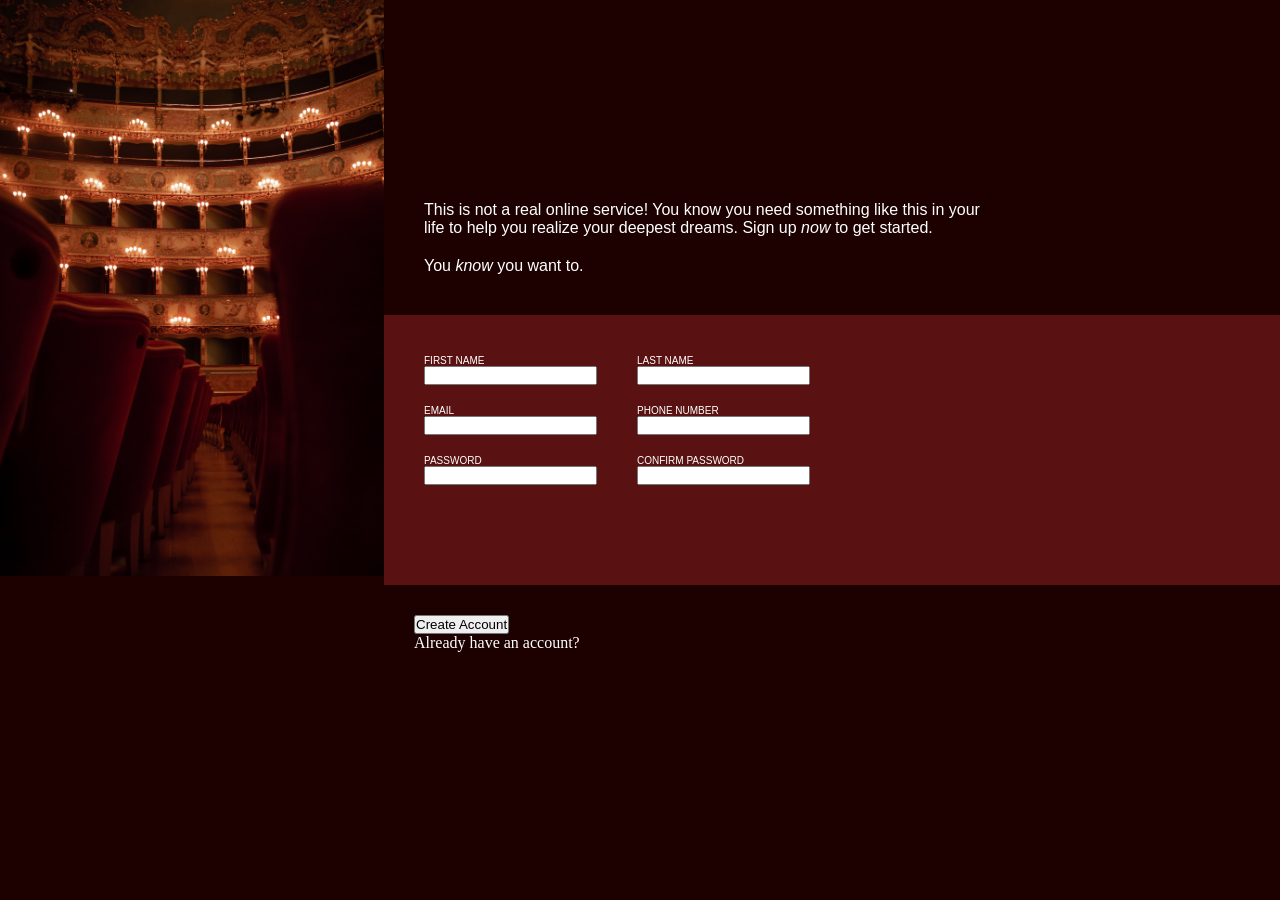
==== sign_up.html @ a529c9d2 "finished basic structure inc. image, header, footer, and form" ====
<!DOCTYPE html>
<html lang="en">
<head>
    <meta charset="UTF-8">
    <meta http-equiv="X-UA-Compatible" content="IE=edge">
    <meta name="viewport" content="width=device-width, initial-scale=1.0">
    <link rel="stylesheet" href="styles.css">
    <title>Sign-up Form</title>
</head>
<body>
    <div class="image">
        <img src="opera.jpg" alt="fern">
    </div>
    <div class="main">
        <header class="header">
            <p>This is not a real online service! You know you need something like this in your life to help you realize your deepest dreams. Sign up <em>now</em> to get started.</p>
            <p>You <em>know</em> you want to.</p>
        </header>
        <div class="form">
            <p></p>
            <form action="" method="GET" class="sign-up-form">
                <div class="row">
                    
                        <div class="form-group">
                            <label for="first_name">FIRST NAME</label>
                            <input type="text" id="first_name" name="first_name">
                        </div>
                   
                        <div class="form-group">
                            <label for="last_name">LAST NAME</label>
                            <input type="text" id="last_name" name="last_name">
                        </div>
                    
                </div>

                <div class="row">
                    <div class="form-group">
                        <label for="email">EMAIL</label>
                        <input type="email" id="email" name="email">
                    </div>
                    <div class="form-group">
                        <label for="phone_number">PHONE NUMBER</label>
                        <input type="tel" id="phone_number" name="phone_number">
                    </div>
                </div>

                <div class="row">
                    <div class="form-group">
                        <label for="password">PASSWORD</label>
                        <input type="text" id="password" name="password">
                    </div>
                    <div class="form-group">
                        <label for="confirmpw">CONFIRM PASSWORD</label>
                        <input type="text" id="confirmpw" name="confirmpw">
                    </div>
                </div>

            </form>
        </div>
        <footer class="footer">
            <button type="button">Create Account</button>
            <p>Already have an account?</p>
        </footer>
    </div>
</body>
</html>
---- styles.css ----
* {
    margin: 0;
    padding: 0;
    box-sizing: border-box;
}

body {
    display: flex;
    background-color: rgb(29,0,0);
}

.main {
    display: flex;
    flex-direction: column;
    min-width: 70vw;
    min-height: 100vh;

}

.image {
    min-height: 100vh;

}

img {
    max-width: 100%;
    max-height: 100%;
    display: block;
}

.header {
    display: flex;
    flex-direction: column;
    justify-content: flex-end;

    padding: 30px;
    min-height: 35%;
    
    background-color: rgb(29, 0, 0);
    font-family: Helvetica, Arial, sans-serif;
    color: white;
}

.header > p {
    padding: 10px;
}
p {
    max-width: 65ch;
}

.form {
    padding: 30px;
    min-height: 30%;

    background-color:rgb(89, 17, 17);
    font-family: Helvetica, Arial, sans-serif;
    font-size: 10px;;
    color: white;
}

.footer {
    padding: 30px;
    background-color: rgb(29, 0, 0);
    min-height: 35%;

    color: white;
}

.sign-up-form {
    display: flex;
    flex-direction: column;
}


.form-group {
    display: flex;
    flex-direction: column;
    margin-right: 40px;
}

.row {
    display: flex;
    flex-direction: row;

    padding: 10px;
}
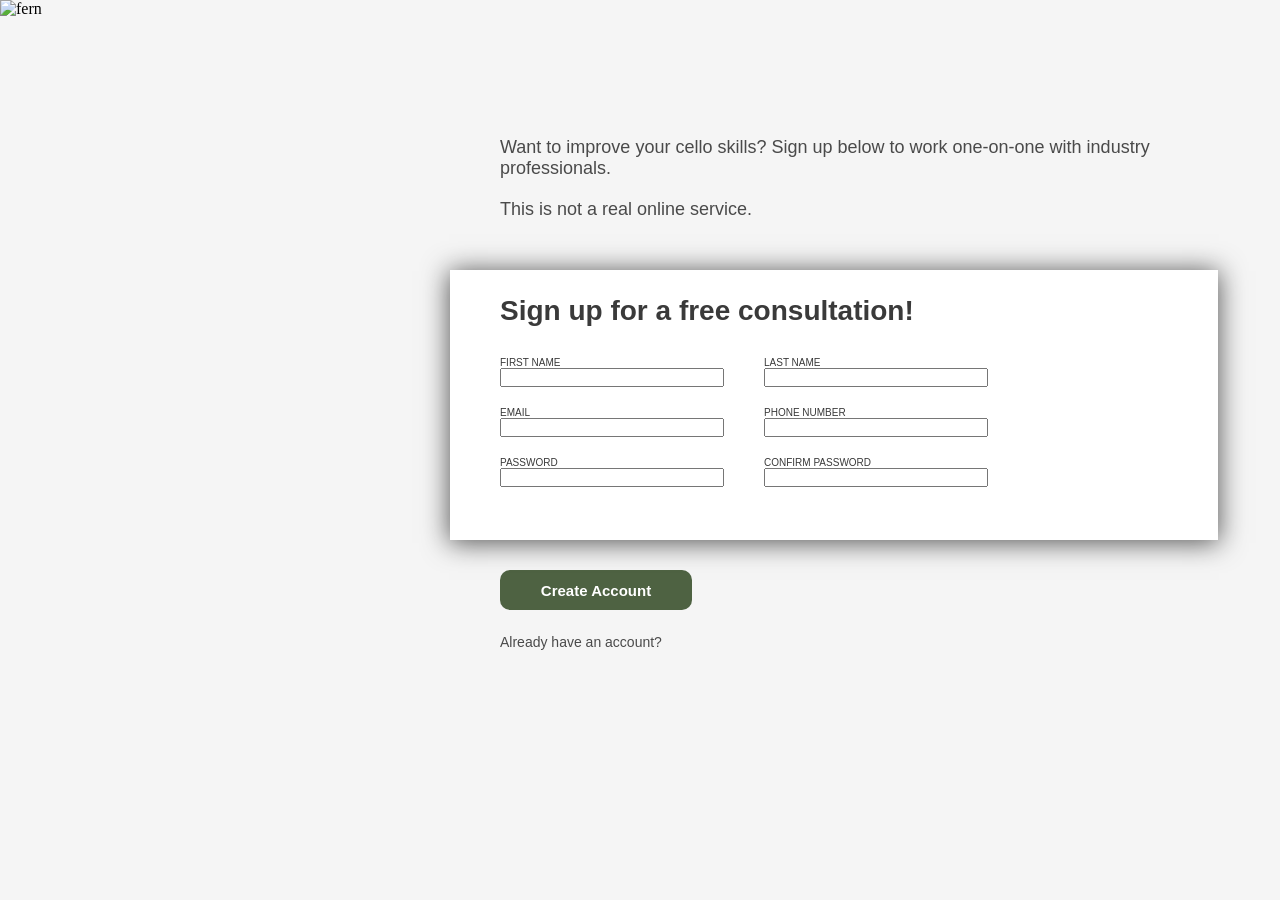
==== commit 3a21061d: "updated design, incl. button, form width, box shadow" ====
--- a/sign_up.html
+++ b/sign_up.html
@@ -9,30 +9,26 @@
 </head>
 <body>
     <div class="image">
-        <img src="opera.jpg" alt="fern">
+        <img src="violin.jpg" alt="fern">
     </div>
     <div class="main">
         <header class="header">
-            <p>This is not a real online service! You know you need something like this in your life to help you realize your deepest dreams. Sign up <em>now</em> to get started.</p>
-            <p>You <em>know</em> you want to.</p>
+            <p>Want to improve your cello skills? Sign up below to work one-on-one with industry professionals.</p>
+            <p>This is not a real online service.</p>
         </header>
         <div class="form">
-            <p></p>
+            <p>Sign up for a free consultation!</p>
             <form action="" method="GET" class="sign-up-form">
                 <div class="row">
-                    
-                        <div class="form-group">
-                            <label for="first_name">FIRST NAME</label>
-                            <input type="text" id="first_name" name="first_name">
-                        </div>
-                   
-                        <div class="form-group">
-                            <label for="last_name">LAST NAME</label>
-                            <input type="text" id="last_name" name="last_name">
-                        </div>
-                    
+                    <div class="form-group">
+                        <label for="first_name">FIRST NAME</label>
+                        <input type="text" id="first_name" name="first_name">
+                    </div>
+                    <div class="form-group">
+                        <label for="last_name">LAST NAME</label>
+                        <input type="text" id="last_name" name="last_name">
+                    </div>
                 </div>
-
                 <div class="row">
                     <div class="form-group">
                         <label for="email">EMAIL</label>
@@ -43,7 +39,6 @@
                         <input type="tel" id="phone_number" name="phone_number">
                     </div>
                 </div>
-
                 <div class="row">
                     <div class="form-group">
                         <label for="password">PASSWORD</label>
@@ -54,11 +49,10 @@
                         <input type="text" id="confirmpw" name="confirmpw">
                     </div>
                 </div>
-
             </form>
         </div>
         <footer class="footer">
-            <button type="button">Create Account</button>
+            <button type="button" class="button">Create Account</button>
             <p>Already have an account?</p>
         </footer>
     </div>
--- a/styles.css
+++ b/styles.css
@@ -6,19 +6,20 @@
 
 body {
     display: flex;
-    background-color: rgb(29,0,0);
+    background-color: rgb(245, 245, 245);
 }
 
 .main {
     display: flex;
     flex-direction: column;
-    min-width: 70vw;
+    min-width: 60vw;
     min-height: 100vh;
 
 }
 
 .image {
     min-height: 100vh;
+    min-width: 50vh;
 
 }
 
@@ -32,45 +33,45 @@
     display: flex;
     flex-direction: column;
     justify-content: flex-end;
-
-    padding: 30px;
-    min-height: 35%;
-    
-    background-color: rgb(29, 0, 0);
+    padding: 50px;
+    min-height: 30vh;
+    background-color:rgb(245, 245, 245);
     font-family: Helvetica, Arial, sans-serif;
-    color: white;
+    font-size: 18px;
+    font-weight: 500;
+    color: rgb(74, 74, 74);
 }
 
 .header > p {
-    padding: 10px;
+    padding-top: 20px;
 }
 p {
     max-width: 65ch;
 }
 
 .form {
-    padding: 30px;
-    min-height: 30%;
-
-    background-color:rgb(89, 17, 17);
+    padding: 25px 50px 25px 50px;
+    min-height: 30vh;
+    background-color:rgb(255, 255, 255);
+    color: rgb(58, 58, 58);
     font-family: Helvetica, Arial, sans-serif;
-    font-size: 10px;;
-    color: white;
+    font-size: 10px;
+    z-index: 10;
+    box-shadow: 0px 2px 25px 1px rgb(85, 85, 85);
 }
 
 .footer {
-    padding: 30px;
-    background-color: rgb(29, 0, 0);
-    min-height: 35%;
-
-    color: white;
+    padding: 30px 50px 30px 50px;
+    background-color: rgb(245, 245, 245);
+    min-height: 40vh;
+    color: rgb(74, 74, 74);
 }
 
 .sign-up-form {
     display: flex;
     flex-direction: column;
+    padding-bottom: 10px; 
 }
-
 
 .form-group {
     display: flex;
@@ -81,6 +82,39 @@
 .row {
     display: flex;
     flex-direction: row;
+}
 
-    padding: 10px;
+.form > p {
+    padding-top: 0px;
+    padding-bottom: 30px;
+    font-size: 28px;
+    font-weight: 600;
+}
+
+.sign-up-form .row:nth-child(2) {
+    padding-top: 20px;
+    padding-bottom: 20px;
+}
+
+input {
+    width: 14rem;
+}
+
+.button {
+    height: 40px;
+    width: 12rem;
+    padding: 12px 20px 12px 20px;
+    background-color: rgb(78, 98, 66);
+    border: none;
+    border-radius: 10px;
+    color: white;
+    font-family: Helvetica, Arial, sans-serif;
+    font-weight: 600;
+    font-size: 15px;
+}
+
+.footer > p {
+    padding-top: 1.5rem;
+    font-family: Helvetica, Arial, sans-serif;
+    font-size: 14px;
 }
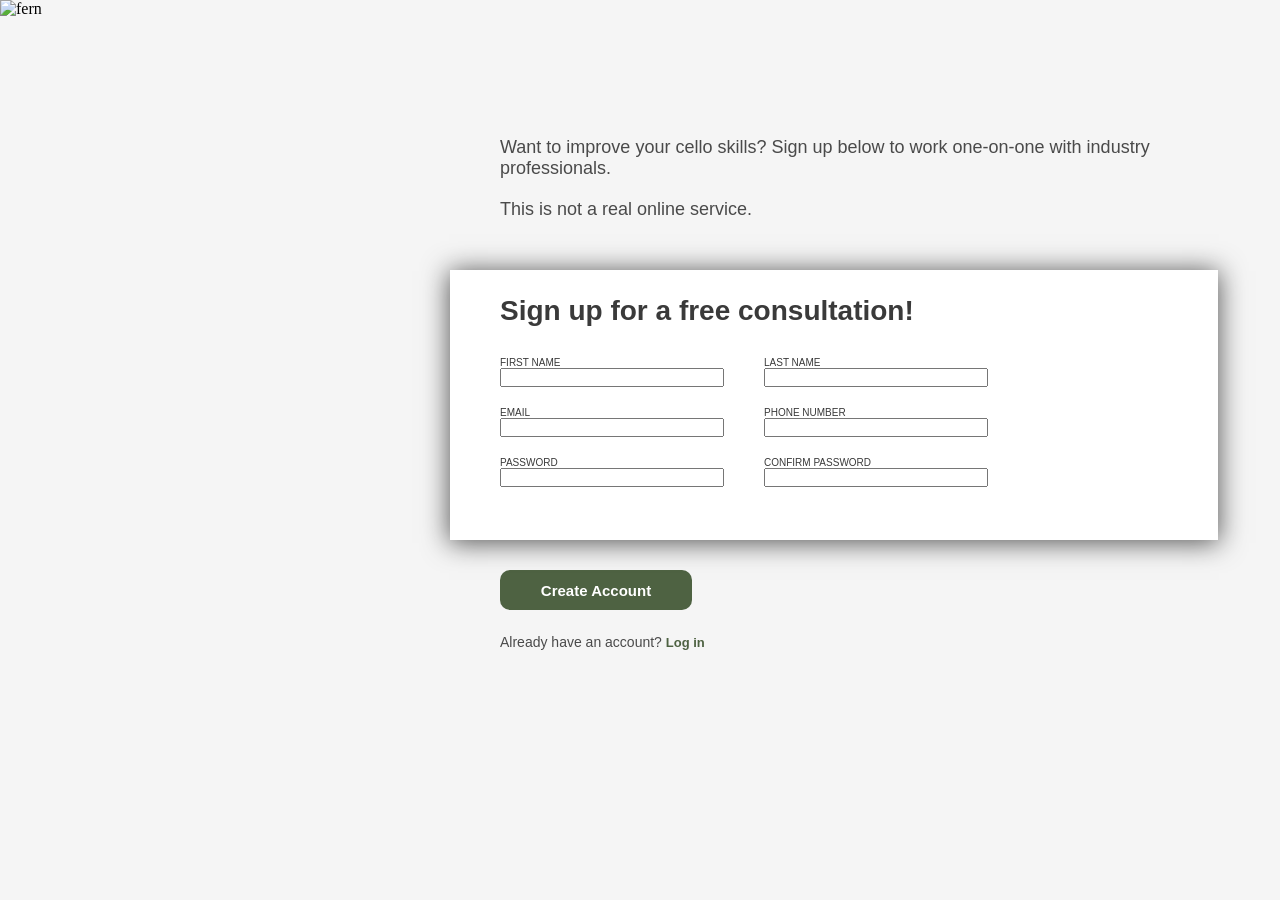
==== commit acf3c6ac: "added log-in text" ====
--- a/sign_up.html
+++ b/sign_up.html
@@ -53,7 +53,10 @@
         </div>
         <footer class="footer">
             <button type="button" class="button">Create Account</button>
-            <p>Already have an account?</p>
+            
+            <div class="text">
+                <span>Already have an account? </span><span>Log in</span>
+            </div>
         </footer>
     </div>
 </body>
--- a/styles.css
+++ b/styles.css
@@ -65,6 +65,9 @@
     background-color: rgb(245, 245, 245);
     min-height: 40vh;
     color: rgb(74, 74, 74);
+
+    font-family: Helvetica, Arial, sans-serif;
+    font-size: 14px;
 }
 
 .sign-up-form {
@@ -113,8 +116,12 @@
     font-size: 15px;
 }
 
-.footer > p {
+.footer > div {
     padding-top: 1.5rem;
-    font-family: Helvetica, Arial, sans-serif;
-    font-size: 14px;
+}
+
+.footer > .text > :nth-child(2) {
+    color:rgb(78, 98, 66);
+    font-weight: 700;
+    font-size: 13px;
 }
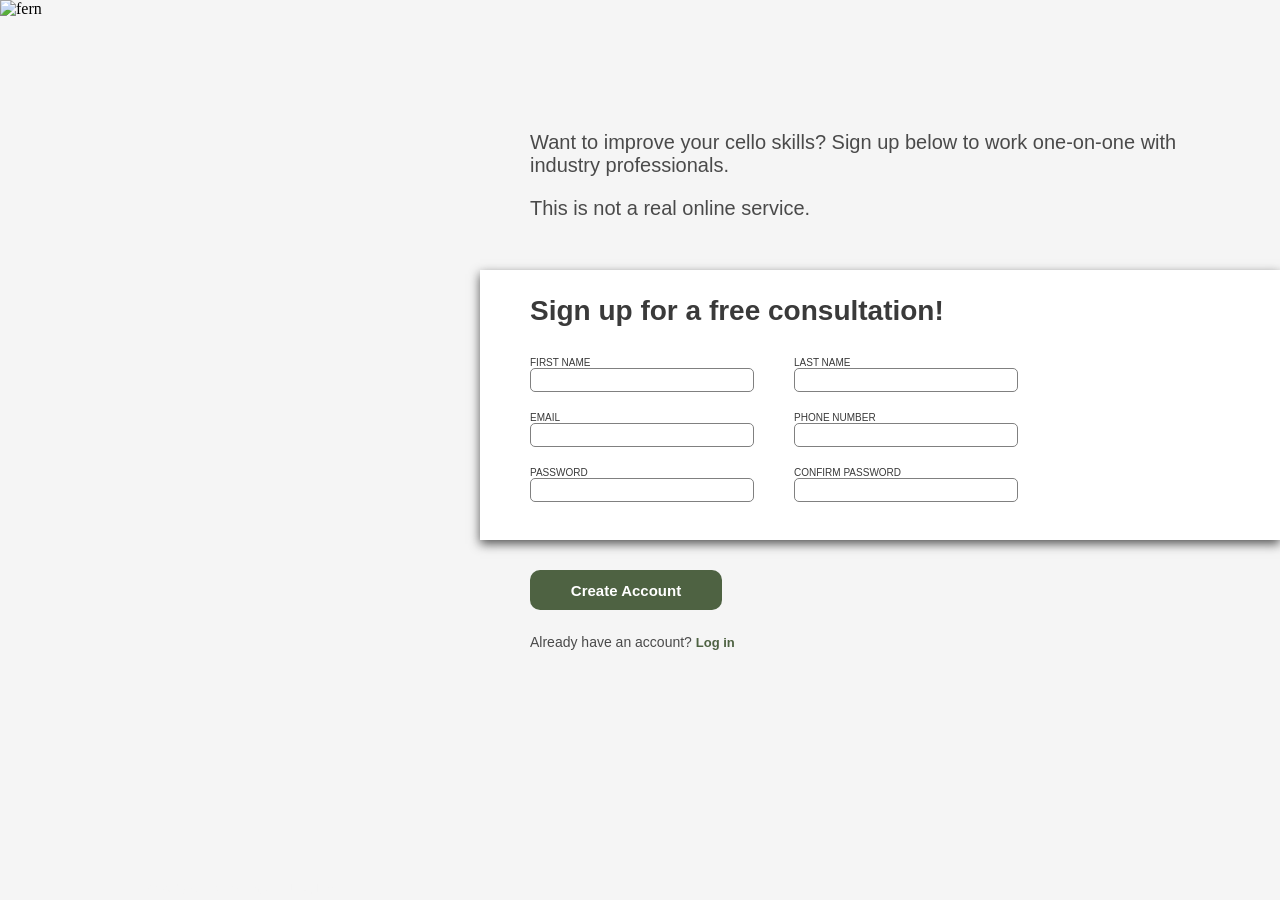
==== commit 97518469: "fixed image resizing issue, added effects on hover" ====
--- a/sign_up.html
+++ b/sign_up.html
@@ -8,9 +8,12 @@
     <title>Sign-up Form</title>
 </head>
 <body>
-    <div class="image">
-        <img src="violin.jpg" alt="fern">
-    </div>
+        <div class="image">
+            <img src="violin.jpg" alt="fern">
+            <div class="credit">
+                <p>Photo by <a href="https://unsplash.com/photos/uQhv8abaMHI">Andrea Zanenga</a> on <a href="https://unsplash.com/">Unsplash</a></p>
+            </div>
+        </div>
     <div class="main">
         <header class="header">
             <p>Want to improve your cello skills? Sign up below to work one-on-one with industry professionals.</p>
@@ -55,7 +58,8 @@
             <button type="button" class="button">Create Account</button>
             
             <div class="text">
-                <span>Already have an account? </span><span>Log in</span>
+                <span>Already have an account? </span>
+                <span>Log in</span>
             </div>
         </footer>
     </div>
--- a/styles.css
+++ b/styles.css
@@ -19,14 +19,29 @@
 
 .image {
     min-height: 100vh;
-    min-width: 50vh;
-
+    min-width: 480px;
+    position: relative;
 }
 
 img {
-    max-width: 100%;
-    max-height: 100%;
+    width: 100%;
+    height: 100%;
     display: block;
+}
+
+.credit {
+    position: absolute;
+    text-align: center;
+    top: 98%;
+    left: 30%;
+    font-family: Helvetica, Arial, sans-serif;
+    font-weight: lighter;
+    font-size: 11px;
+    color:rgb(245, 245, 245);
+}
+
+.credit a {
+    color: rgb(245, 245, 245);
 }
 
 .header {
@@ -37,7 +52,7 @@
     min-height: 30vh;
     background-color:rgb(245, 245, 245);
     font-family: Helvetica, Arial, sans-serif;
-    font-size: 18px;
+    font-size: 20px;
     font-weight: 500;
     color: rgb(74, 74, 74);
 }
@@ -57,7 +72,7 @@
     font-family: Helvetica, Arial, sans-serif;
     font-size: 10px;
     z-index: 10;
-    box-shadow: 0px 2px 25px 1px rgb(85, 85, 85);
+    box-shadow: 0px 4px 10px 0px rgb(85, 85, 85);
 }
 
 .footer {
@@ -101,6 +116,13 @@
 
 input {
     width: 14rem;
+    height: 1.5rem;
+    border-radius: 5px;
+    border: 1px solid gray;
+}
+
+input:focus {
+    box-shadow: 0.5px 0.5px 3px 0px;
 }
 
 .button {
@@ -116,6 +138,10 @@
     font-size: 15px;
 }
 
+.button:hover {
+    box-shadow: 0.5px 0.5px 1px 1px rgb(43, 43, 43);
+}
+
 .footer > div {
     padding-top: 1.5rem;
 }
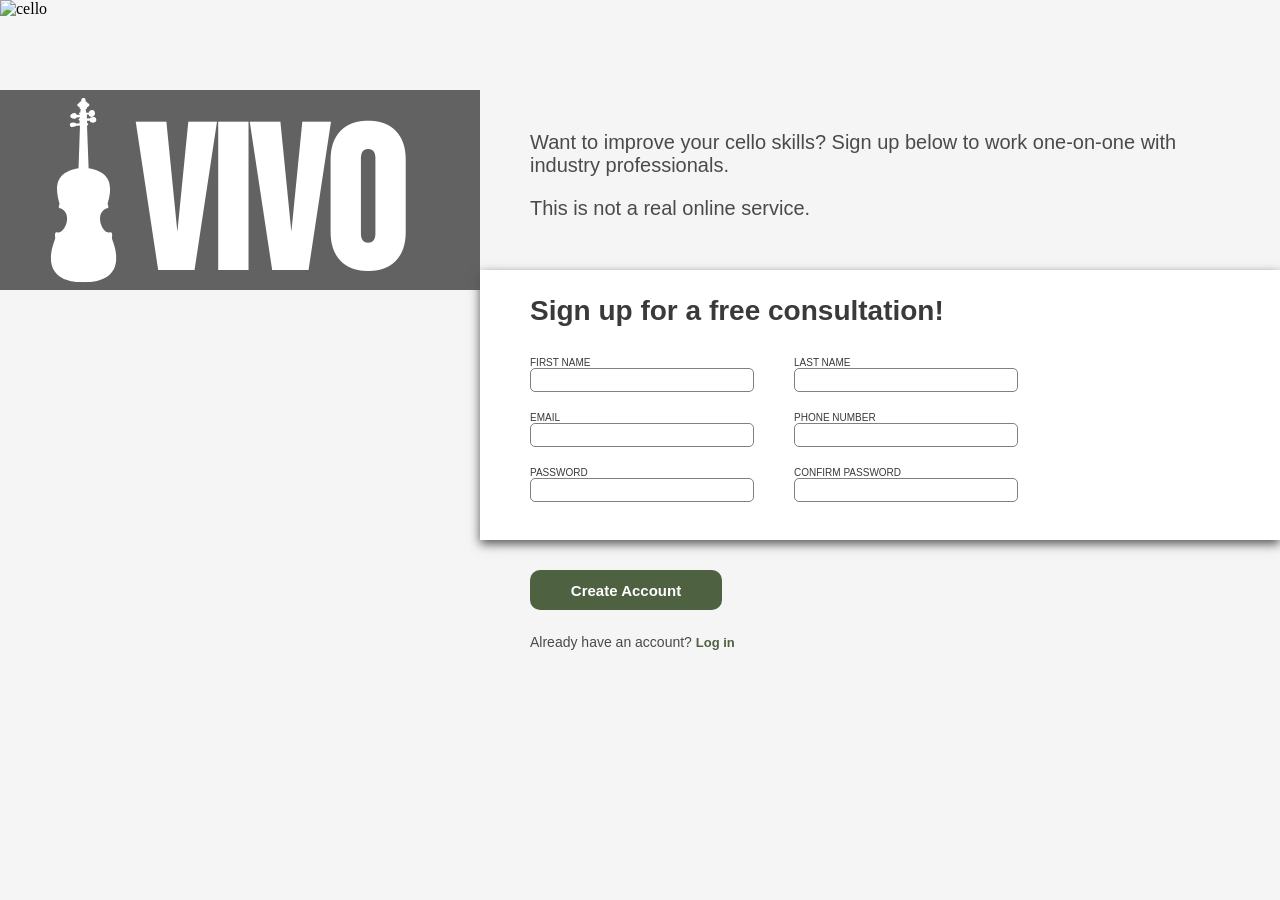
==== commit f3d59464: "added logo and black box over image" ====
--- a/sign_up.html
+++ b/sign_up.html
@@ -8,12 +8,15 @@
     <title>Sign-up Form</title>
 </head>
 <body>
-        <div class="image">
-            <img src="violin.jpg" alt="fern">
-            <div class="credit">
-                <p>Photo by <a href="https://unsplash.com/photos/uQhv8abaMHI">Andrea Zanenga</a> on <a href="https://unsplash.com/">Unsplash</a></p>
-            </div>
+    <div class="image">
+        <img src="cello.jpg" alt="cello">
+        <img src="cello.svg" alt="logo">
+        <div class="black"></div>
+        <h1>VIVO</h1>
+        <div class="credit">
+            <p>Photo by <a href="https://unsplash.com/photos/uQhv8abaMHI">Andrea Zanenga</a> on <a href="https://unsplash.com/">Unsplash</a></p>
         </div>
+    </div>
     <div class="main">
         <header class="header">
             <p>Want to improve your cello skills? Sign up below to work one-on-one with industry professionals.</p>
--- a/styles.css
+++ b/styles.css
@@ -23,10 +23,44 @@
     position: relative;
 }
 
-img {
+.image img:nth-child(1) {
     width: 100%;
     height: 100%;
     display: block;
+}
+
+.image img:nth-child(2) {
+    position: absolute;
+    top: 10%;
+    left: 7%;
+    width: 100px;
+    z-index: 6;
+}
+
+.black {
+    position: absolute;
+    top: 10%;
+    height: 200px;
+    width: 100%;
+    background-color: black;
+    opacity: 0.6;
+    z-index: 5;
+}
+
+@font-face {
+    font-family: bebasNeue;
+    src: url(BebasNeue-Regular.ttf);
+}
+
+h1 {
+    position: absolute;
+    top: 10%;
+    left: 28%;
+    z-index: 6;
+    color: white;
+
+    font-family: bebasNeue;
+    font-size: 200px;
 }
 
 .credit {
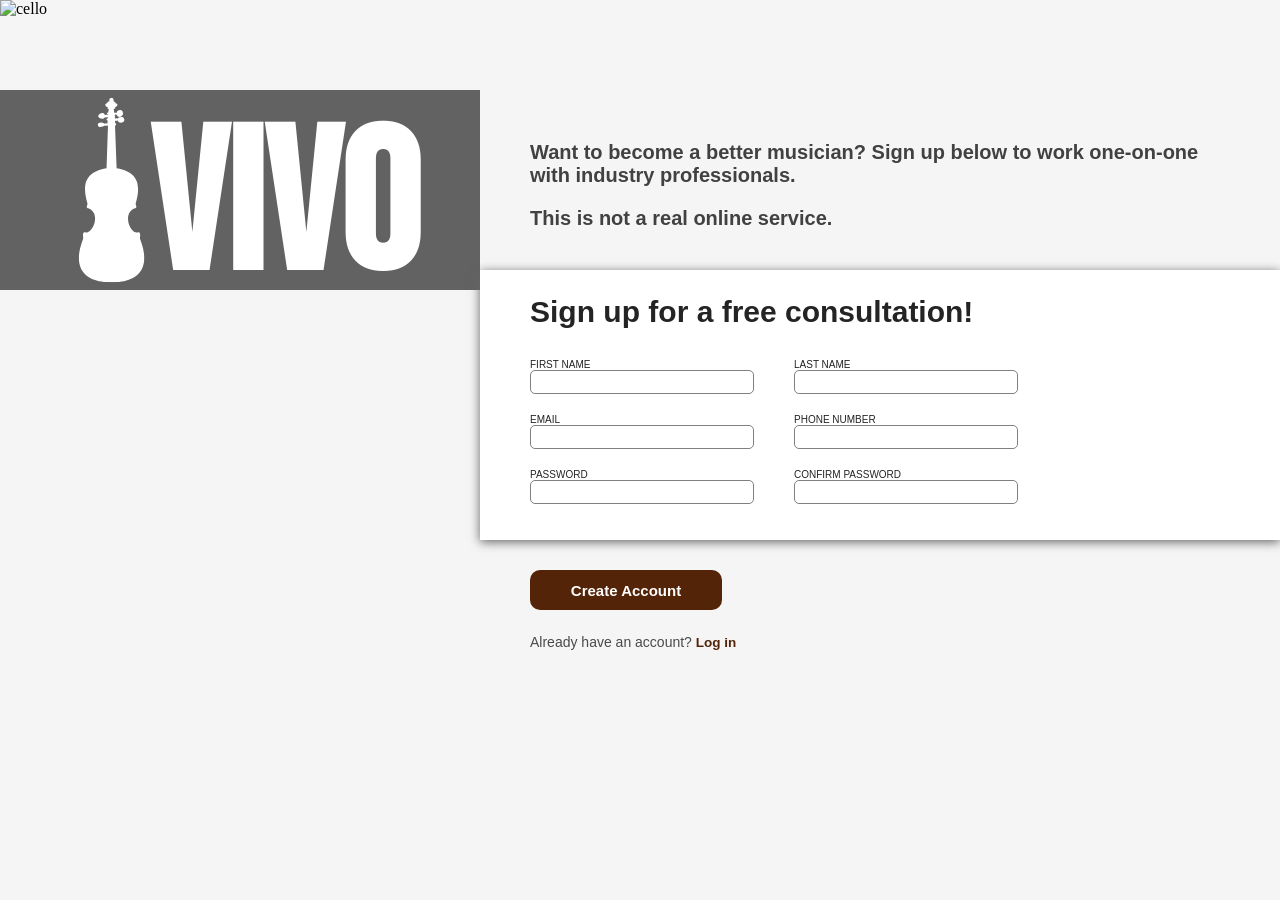
==== commit 3c209b22: "changed form focus color, added transition to button, changed Log in to working link" ====
--- a/sign_up.html
+++ b/sign_up.html
@@ -19,7 +19,7 @@
     </div>
     <div class="main">
         <header class="header">
-            <p>Want to improve your cello skills? Sign up below to work one-on-one with industry professionals.</p>
+            <p>Want to become a better musician? Sign up below to work one-on-one with industry professionals.</p>
             <p>This is not a real online service.</p>
         </header>
         <div class="form">
@@ -62,7 +62,7 @@
             
             <div class="text">
                 <span>Already have an account? </span>
-                <span>Log in</span>
+                <a href="sign_up.html">Log in</a>
             </div>
         </footer>
     </div>
--- a/styles.css
+++ b/styles.css
@@ -2,6 +2,11 @@
     margin: 0;
     padding: 0;
     box-sizing: border-box;
+}
+
+@font-face {
+    font-family: bebasNeue;
+    src: url(BebasNeue-Regular.ttf);
 }
 
 body {
@@ -14,7 +19,6 @@
     flex-direction: column;
     min-width: 60vw;
     min-height: 100vh;
-
 }
 
 .image {
@@ -32,7 +36,7 @@
 .image img:nth-child(2) {
     position: absolute;
     top: 10%;
-    left: 7%;
+    left: 13%;
     width: 100px;
     z-index: 6;
 }
@@ -47,15 +51,10 @@
     z-index: 5;
 }
 
-@font-face {
-    font-family: bebasNeue;
-    src: url(BebasNeue-Regular.ttf);
-}
-
 h1 {
     position: absolute;
     top: 10%;
-    left: 28%;
+    left: 31%;
     z-index: 6;
     color: white;
 
@@ -82,13 +81,13 @@
     display: flex;
     flex-direction: column;
     justify-content: flex-end;
-    padding: 50px;
+    padding: 40px 50px 40px 50px;
     min-height: 30vh;
     background-color:rgb(245, 245, 245);
     font-family: Helvetica, Arial, sans-serif;
     font-size: 20px;
-    font-weight: 500;
-    color: rgb(74, 74, 74);
+    font-weight: 600;
+    color: rgb(65, 65, 65);
 }
 
 .header > p {
@@ -102,11 +101,11 @@
     padding: 25px 50px 25px 50px;
     min-height: 30vh;
     background-color:rgb(255, 255, 255);
-    color: rgb(58, 58, 58);
+    color: rgb(36,36,36);
     font-family: Helvetica, Arial, sans-serif;
     font-size: 10px;
     z-index: 10;
-    box-shadow: 0px 4px 10px 0px rgb(85, 85, 85);
+    box-shadow: 0px 1.5px 10px 0px rgb(100, 100, 100);
 }
 
 .footer {
@@ -139,8 +138,8 @@
 .form > p {
     padding-top: 0px;
     padding-bottom: 30px;
-    font-size: 28px;
-    font-weight: 600;
+    font-size: 30px;
+    font-weight: bolder;
 }
 
 .sign-up-form .row:nth-child(2) {
@@ -157,13 +156,14 @@
 
 input:focus {
     box-shadow: 0.5px 0.5px 3px 0px;
+    outline-color: rgb(84, 36, 8);
 }
 
 .button {
     height: 40px;
     width: 12rem;
     padding: 12px 20px 12px 20px;
-    background-color: rgb(78, 98, 66);
+    background-color: rgb(84, 36, 8);
     border: none;
     border-radius: 10px;
     color: white;
@@ -174,6 +174,9 @@
 
 .button:hover {
     box-shadow: 0.5px 0.5px 1px 1px rgb(43, 43, 43);
+    height: 41px;
+    width: 12.05rem;
+    transition: 150ms;
 }
 
 .footer > div {
@@ -181,7 +184,8 @@
 }
 
 .footer > .text > :nth-child(2) {
-    color:rgb(78, 98, 66);
+    color:rgb(84, 36, 8);
     font-weight: 700;
-    font-size: 13px;
+    font-size: 13.5px;
+    text-decoration: none;
 }
